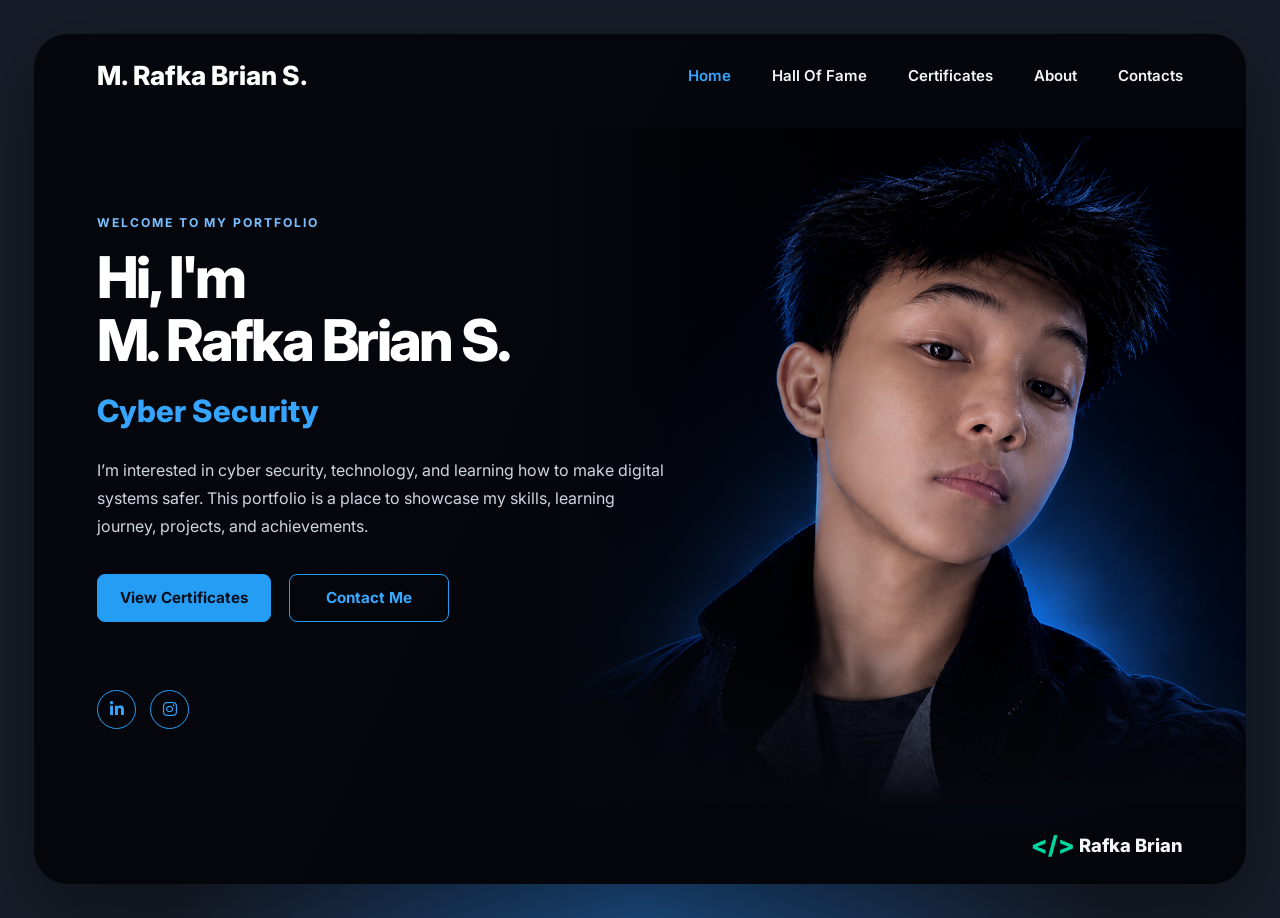
==== index.html @ 3202c619 "Add files via upload" ====
<!DOCTYPE html>
<html lang="id">
<head>
  <meta charset="UTF-8">
  <meta name="viewport" content="width=device-width, initial-scale=1.0">
  <meta name="theme-color" content="#080b14">
  <title>Home | M. Rafka Brian S.</title>
  <link rel="preconnect" href="https://fonts.googleapis.com">
  <link rel="preconnect" href="https://fonts.gstatic.com" crossorigin>
  <link href="https://fonts.googleapis.com/css2?family=Inter:wght@400;500;600;700;800&display=swap" rel="stylesheet">
  <link rel="stylesheet" href="https://cdnjs.cloudflare.com/ajax/libs/font-awesome/6.5.2/css/all.min.css">
  <link rel="stylesheet" href="styles.css">
</head>
<body>
  <main class="page-card ">
    <header class="site-header">
  <a class="logo" href="index.html">M. Rafka Brian S.</a>
  <nav aria-label="Navigasi utama">
    <a class="nav-item active" href="index.html">Home</a>
    <a class="nav-item" href="hall-of-fame.html">Hall Of Fame</a>
    <a class="nav-item " href="certificates.html">Certificates</a>
    <a class="nav-item " href="about.html">About</a>
    <a class="nav-item " href="contacts.html">Contacts</a>
  </nav>
</header>
    <section class="hero home-hero">
  <div class="hero-copy">
    <p class="eyebrow">WELCOME TO MY PORTFOLIO</p>
    <h1>Hi, I'm <span>M. Rafka Brian S.</span></h1>
    <h2>Cyber Security</h2>
    <p class="intro">I’m interested in cyber security, technology, and learning how to make digital systems safer. This portfolio is a place to showcase my skills, learning journey, projects, and achievements.</p>
    <div class="actions">
      <a class="button button-primary" href="certificates.html">View Certificates</a>
      <a class="button button-outline" href="contacts.html">Contact Me</a>
    </div>
    <div class="socials" aria-label="Social media">
      <a href="https://www.linkedin.com/in/rafkabrian/" target="_blank" rel="noopener noreferrer" aria-label="LinkedIn"><i class="fa-brands fa-linkedin-in"></i></a>
      <a href="https://www.instagram.com/rafkabriann?dlrf=MWtuc3ViaWQyOXR2dw==" target="_blank" rel="noopener noreferrer" aria-label="Instagram"><i class="fa-brands fa-instagram"></i></a>
    </div>
  </div>
  <div class="hero-portrait"><img src="background-img.png" alt="Portrait of M. Rafka Brian S."></div>
</section>
    <footer class="site-footer"><span class="codegen"><span>&lt;/&gt;</span> Rafka Brian</span></footer>
  </main>
</body>
</html>
---- styles.css ----
* {
  box-sizing: border-box;
  margin: 0;
  padding: 0;
}

html {
  scroll-behavior: smooth;
}

body {
  min-height: 100vh;
  padding: 34px;
  display: grid;
  place-items: center;
  color: #f7f9ff;
  background:
    radial-gradient(ellipse at 50% 100%, rgba(31, 115, 206, .55), transparent 52%),
    #171c28;
  font-family: "Inter", Arial, sans-serif;
}

.page-card {
  position: relative;
  isolation: isolate;
  width: min(100%, 1350px);
  min-height: min(820px, calc(100vh - 68px));
  overflow: hidden;
  border-radius: 34px;
  background:
    radial-gradient(circle at 78% 55%, rgba(0, 83, 173, .16), transparent 34%),
    linear-gradient(115deg, #05070d 0%, #03050a 100%);
  box-shadow: 0 24px 70px rgba(0, 0, 0, .35);
}

.site-header {
  position: relative;
  z-index: 3;
  min-height: 82px;
  padding: 0 5.2%;
  display: flex;
  align-items: center;
  justify-content: space-between;
  gap: 24px;
}

.logo {
  color: #fff;
  font-size: 1.65rem;
  font-weight: 800;
  text-decoration: none;
  white-space: nowrap;
}

.site-header nav {
  display: flex;
  align-items: center;
  gap: clamp(18px, 3.2vw, 48px);
}

.nav-item {
  color: #f4f5f8;
  font-size: .94rem;
  font-weight: 600;
  text-decoration: none;
  transition: color .2s ease;
}

.nav-item:hover,
.nav-item.active {
  color: #36a5ff;
}

.hero {
  position: relative;
  min-height: 690px;
  padding: 90px 5.2% 44px;
  display: grid;
  grid-template-columns: minmax(0, 1.05fr) minmax(320px, .95fr);
  align-items: center;
}

.hero-copy {
  position: relative;
  z-index: 2;
  width: min(100%, 650px);
  padding-bottom: 24px;
}

.eyebrow {
  margin-bottom: 16px;
  color: #7abfff;
  font-size: .76rem;
  font-weight: 700;
  letter-spacing: .16em;
}

h1 {
  max-width: 680px;
  color: #fff;
  font-size: clamp(2.6rem, 4.5vw, 4.25rem);
  line-height: 1.08;
  letter-spacing: -.045em;
  font-weight: 800;
}

h1 span {
  display: block;
}

h2 {
  margin-top: 22px;
  color: #36a5ff;
  font-size: clamp(1.55rem, 2.4vw, 2.15rem);
  line-height: 1.2;
  font-weight: 800;
}

.intro {
  max-width: 610px;
  margin-top: 26px;
  color: #d0d5df;
  font-size: 1rem;
  line-height: 1.75;
}

.actions {
  display: flex;
  flex-wrap: wrap;
  gap: 18px;
  margin-top: 34px;
}

.button {
  min-width: 160px;
  min-height: 48px;
  padding: 13px 22px;
  display: inline-flex;
  align-items: center;
  justify-content: center;
  border: 1.5px solid #269df5;
  border-radius: 8px;
  color: #38a8ff;
  font-size: .95rem;
  font-weight: 700;
  text-decoration: none;
  transition: transform .2s ease, background .2s ease;
}

.button:hover {
  transform: translateY(-2px);
}

.button-primary {
  background: #269df5;
  color: #06101d;
}

.button-outline {
  background: transparent;
}

.hero-portrait {
  position: absolute;
  z-index: 1;
  top: 12px;
  right: 0;
  bottom: 0;
  width: 57%;
  overflow: hidden;
  display: flex;
  align-items: flex-end;
  justify-content: center;
  pointer-events: none;
}

.hero-portrait::before {
  content: "";
  position: absolute;
  inset: 0;
  z-index: 1;
  background: linear-gradient(90deg, #05070d 0%, rgba(5, 7, 13, .38) 20%, transparent 52%),
              linear-gradient(0deg, #05070d 0%, transparent 25%);
}

.hero-portrait img {
  width: 100%;
  height: 100%;
  object-fit: cover;
  object-position: center 18%;
  filter: saturate(.92) contrast(1.04);
}

.socials {
  display: flex;
  flex-wrap: wrap;
  gap: 14px;
  margin-top: 68px;
}

.socials a {
  width: 39px;
  height: 39px;
  display: grid;
  place-items: center;
  border: 1px solid #269df5;
  border-radius: 50%;
  color: #36a5ff;
  font-size: 1rem;
  text-decoration: none;
  transition: background .2s ease, transform .2s ease;
}

.socials a:hover {
  transform: translateY(-3px);
  background: rgba(38, 157, 245, .14);
}

.site-footer {
  position: relative;
  z-index: 3;
  display: flex;
  justify-content: flex-end;
  padding: 24px 5.2%;
}

.codegen {
  color: #f4f6fa;
  font-size: 1.15rem;
  font-weight: 800;
}

.codegen span {
  color: #00d6a0;
  font-size: 1.55rem;
  vertical-align: -2px;
}



/* Certificates gallery */
.certificates-section {
  position: relative;
  z-index: 2;
  padding: 74px 5.2% 58px;
  background: linear-gradient(180deg, rgba(7, 11, 20, .96), #080d18 100%);
  border-top: 1px solid rgba(69, 159, 245, .18);
}

.section-heading {
  display: flex;
  align-items: flex-end;
  justify-content: space-between;
  gap: 20px;
  margin-bottom: 30px;
}

.section-heading .eyebrow {
  margin-bottom: 10px;
}

.section-heading h2 {
  margin: 0;
  color: #fff;
  font-size: clamp(1.8rem, 3vw, 2.6rem);
}

.section-description {
  margin-top: 10px;
  color: #aeb9ca;
  font-size: .95rem;
  line-height: 1.6;
}

.certificate-count {
  flex: 0 0 auto;
  padding: 10px 14px;
  border: 1px solid rgba(54, 165, 255, .42);
  border-radius: 999px;
  color: #75bdff;
  font-size: .85rem;
  font-weight: 700;
}

.certificate-grid {
  display: grid;
  grid-template-columns: repeat(3, minmax(0, 1fr));
  gap: 22px;
}

.certificate-card {
  min-width: 0;
  overflow: hidden;
  border: 1px solid rgba(96, 160, 224, .2);
  border-radius: 14px;
  background: #0d1422;
  color: #f5f8ff;
  text-decoration: none;
  transition: transform .2s ease, border-color .2s ease, box-shadow .2s ease;
}

.certificate-card:hover {
  transform: translateY(-4px);
  border-color: #319ff4;
  box-shadow: 0 12px 30px rgba(0, 102, 204, .16);
}

.certificate-preview {
  position: relative;
  display: grid;
  place-items: center;
  aspect-ratio: 1.42 / 1;
  overflow: hidden;
  background: linear-gradient(145deg, #111e32, #080d17);
}

.certificate-placeholder {
  display: flex;
  flex-direction: column;
  align-items: center;
  gap: 9px;
  color: #79bdff;
  text-align: center;
}

.certificate-placeholder i {
  font-size: 2rem;
}

.certificate-placeholder span {
  color: #e8f3ff;
  font-size: .95rem;
  font-weight: 700;
}

.certificate-placeholder small {
  color: #8292a9;
  font-size: .75rem;
}

.certificate-preview img {
  position: absolute;
  inset: 0;
  width: 100%;
  height: 100%;
  object-fit: contain;
  background: #080d17;
}

.certificate-meta {
  display: flex;
  align-items: center;
  justify-content: space-between;
  gap: 10px;
  padding: 13px 15px;
  font-size: .88rem;
  font-weight: 700;
}

.view-certificate {
  color: #64b5ff;
  font-size: .78rem;
  white-space: nowrap;
}

/* Tablet */
@media (max-width: 900px) {
  body {
    padding: 20px;
  }

  .page-card {
    min-height: calc(100vh - 40px);
    border-radius: 26px;
  }

  .site-header {
    padding-inline: 5%;
  }

  .site-header nav {
    gap: 18px;
  }

  .nav-item {
    font-size: .82rem;
  }

  .hero {
    min-height: 700px;
    padding: 70px 5% 40px;
    grid-template-columns: minmax(0, 1fr) minmax(250px, .8fr);
  }

  .hero-portrait {
    width: 58%;
  }

  .certificate-grid {
    grid-template-columns: repeat(2, minmax(0, 1fr));
    gap: 16px;
  }

  h1 {
    font-size: clamp(2.4rem, 5.2vw, 3.5rem);
  }

  .intro {
    max-width: 490px;
    font-size: .92rem;
  }

  .button {
    min-width: 135px;
  }
}

/* Phone: portrait and text become separate blocks so they never overlap */
@media (max-width: 600px) {
  body {
    min-height: 100vh;
    padding: 12px;
    display: block;
  }

  .page-card {
    width: 100%;
    min-height: 0;
    border-radius: 22px;
    overflow: hidden;
  }

  .site-header {
    min-height: 66px;
    padding: 0 20px;
    align-items: center;
  }

  .logo {
    font-size: 1.25rem;
  }

  .site-header nav {
    max-width: 68%;
    gap: 14px;
    overflow-x: auto;
    scrollbar-width: none;
  }

  .site-header nav::-webkit-scrollbar {
    display: none;
  }

  .nav-item {
    flex: 0 0 auto;
    font-size: .72rem;
  }

  .hero {
    min-height: 0;
    padding: 0;
    display: flex;
    flex-direction: column;
    align-items: stretch;
  }

  .hero-portrait {
    position: relative;
    order: 0;
    inset: auto;
    width: 100%;
    height: clamp(300px, 88vw, 430px);
    display: block;
    background: #05070d;
  }

  .hero-portrait::before {
    background: linear-gradient(0deg, #05070d 0%, transparent 28%);
  }

  .hero-portrait img {
    width: 100%;
    height: 100%;
    object-fit: contain;
    object-position: center top;
  }

  .hero-copy {
    order: 1;
    width: 100%;
    padding: 12px 22px 34px;
  }

  .eyebrow {
    margin-bottom: 10px;
    font-size: .64rem;
  }

  h1 {
    font-size: clamp(2rem, 8vw, 2.7rem);
    line-height: 1.12;
  }

  h1 span {
    display: inline;
  }

  h2 {
    margin-top: 14px;
    font-size: 1.45rem;
  }

  .intro {
    margin-top: 16px;
    font-size: .9rem;
    line-height: 1.65;
  }

  .actions {
    gap: 12px;
    margin-top: 22px;
  }

  .button {
    min-width: 0;
    min-height: 44px;
    flex: 1 1 130px;
    padding: 11px 14px;
    font-size: .86rem;
  }

  .socials {
    gap: 11px;
    margin-top: 28px;
  }

  .socials a {
    width: 35px;
    height: 35px;
    font-size: .9rem;
  }

  .site-footer {
    position: static;
    padding: 0 22px 22px;
    text-align: right;
  }

  .certificates-section {
    padding: 48px 18px 34px;
  }

  .section-heading {
    align-items: flex-start;
    flex-direction: column;
    margin-bottom: 22px;
  }

  .certificate-count {
    font-size: .78rem;
  }

  .certificate-grid {
    grid-template-columns: repeat(2, minmax(0, 1fr));
    gap: 12px;
  }

  .certificate-meta {
    align-items: flex-start;
    flex-direction: column;
    gap: 6px;
    padding: 10px;
    font-size: .78rem;
  }

  .view-certificate {
    font-size: .72rem;
  }

  .codegen {
    font-size: .95rem;
  }

  .codegen span {
    font-size: 1.25rem;
  }
}

/* Very small phones */
@media (max-width: 360px) {
  .site-header {
    padding-inline: 14px;
  }

  .site-header nav {
    gap: 10px;
  }

  .nav-item {
    font-size: .66rem;
  }

  .hero-copy {
    padding-inline: 17px;
  }

  .actions {
    flex-direction: column;
  }

  .button {
    width: 100%;
  }
}


/* Separate page layouts */
.content-page {
  min-height: 680px;
  padding: 74px 5.2% 64px;
  background:
    radial-gradient(circle at 85% 12%, rgba(25, 104, 185, .13), transparent 30%),
    linear-gradient(180deg, #070b14, #080d18);
  border-top: 1px solid rgba(69, 159, 245, .15);
}
.page-heading { max-width: 760px; margin-bottom: 38px; }
.page-heading h1 { font-size: clamp(2.3rem, 4.5vw, 3.8rem); }
.page-heading h1 span { color: #39a5ff; display: inline; }
.page-heading .section-description { max-width: 620px; }
.feature-grid { display:grid; grid-template-columns:repeat(2,minmax(0,1fr)); gap:20px; }
.feature-card, .about-card, .contact-card {
  border:1px solid rgba(96,160,224,.2); border-radius:16px;
  background:linear-gradient(145deg,#101a2b,#0a101c);
}
.feature-card { padding:28px; }
.feature-icon { width:48px;height:48px;display:grid;place-items:center;border-radius:13px;
  color:#48adff;background:rgba(54,165,255,.12);font-size:1.35rem;margin-bottom:20px; }
.feature-card h2 { margin:0 0 12px;color:#fff;font-size:1.2rem; }
.feature-card p, .about-card p { color:#b9c4d4;line-height:1.75;font-size:.95rem; }
.note-line { margin-top:26px;color:#8fa1b9;font-size:.86rem;line-height:1.6; }
.note-line i { color:#4aaeff;margin-right:7px; }
.about-card { display:grid;grid-template-columns:150px 1fr;gap:28px;padding:34px;align-items:start; }
.about-mark { width:120px;height:120px;border-radius:50%;display:grid;place-items:center;
  background:radial-gradient(circle,#174b7c,#0b1422);color:#69bbff;font-size:3rem; }
.about-card h2 { margin:0 0 16px;color:#fff;font-size:1.7rem; }
.about-card p + p { margin-top:12px; }
.tag-list { display:flex;flex-wrap:wrap;gap:10px;margin-top:22px; }
.tag-list span { padding:9px 13px;border:1px solid rgba(54,165,255,.35);border-radius:99px;color:#80c4ff;font-size:.8rem; }
.contact-grid { display:grid;grid-template-columns:repeat(2,minmax(0,1fr));gap:16px; }
.contact-card { min-width:0;padding:22px;display:flex;align-items:center;gap:17px;text-decoration:none;color:#fff;transition:.2s; }
.contact-card:hover { transform:translateY(-3px);border-color:#319ff4; }
.contact-card > i:first-child { width:46px;height:46px;flex:0 0 46px;display:grid;place-items:center;
  border-radius:12px;background:rgba(54,165,255,.12);color:#55b4ff;font-size:1.4rem; }
.contact-card span { min-width:0;display:flex;flex-direction:column;gap:6px; }
.contact-card b { font-size:1rem; }
.contact-card small { color:#91a1b7;font-size:.78rem;overflow-wrap:anywhere; }
.contact-card .arrow { margin-left:auto;color:#65b8ff;font-size:.85rem; }
.certificates-section { padding-top:68px; }
.certificates-section .section-heading h1 { color:#fff;font-size:clamp(2.1rem,4vw,3.2rem); }
.certificates-section .section-heading h1 span { display:inline;color:#39a5ff; }
@media(max-width:700px) {
  .content-page { min-height:0;padding:48px 20px 42px; }
  .feature-grid,.contact-grid { grid-template-columns:1fr;gap:14px; }
  .feature-card { padding:22px; }
  .about-card { grid-template-columns:1fr;padding:24px;gap:20px; }
  .about-mark { width:86px;height:86px;font-size:2.2rem; }
  .page-heading { margin-bottom:26px; }
  .certificates-section .section-heading { align-items:flex-start; }
}


/* Hall Of Fame gallery — stable sizing on desktop, tablet, and phones */
.hof-page { min-height: 680px; }
.hof-grid {
  display: grid;
  grid-template-columns: repeat(3, minmax(0, 1fr));
  align-items: stretch;
  gap: 22px;
}
.hof-card {
  min-width: 0;
  display: flex;
  flex-direction: column;
  overflow: hidden;
  border: 1px solid rgba(96,160,224,.22);
  border-radius: 16px;
  background: linear-gradient(145deg,#101a2b,#0a101c);
  transition: transform .2s ease,border-color .2s ease,box-shadow .2s ease;
}
.hof-card:hover {
  transform: translateY(-4px);
  border-color: #319ff4;
  box-shadow: 0 12px 30px rgba(0,102,204,.16);
}
.hof-image-button {
  width: 100%;
  aspect-ratio: 1.38 / 1;
  height: auto;
  min-height: 0;
  flex: 0 0 auto;
  padding: 14px;
  display: flex;
  align-items: center;
  justify-content: center;
  overflow: hidden;
  border: 0;
  cursor: zoom-in;
  background: #f8f9fc;
}
.hof-image-button img {
  display: block;
  width: 100%;
  height: 100%;
  min-width: 0;
  min-height: 0;
  object-fit: contain;
  object-position: center;
}
.hof-meta {
  flex: 1 1 auto;
  min-width: 0;
  padding: 16px 18px 18px;
}
.hof-meta h2 {
  margin: 0;
  color: #fff;
  font-size: 1rem;
  line-height: 1.4;
  overflow-wrap: anywhere;
}
.hof-meta p { margin-top: 7px; color: #9eacc0; font-size: .82rem; line-height: 1.5; }
.hof-lightbox {
  position: fixed;
  inset: 0;
  z-index: 20;
  display: none;
  place-items: center;
  padding: 20px;
  background: rgba(0,0,0,.9);
}
.hof-lightbox.open { display: grid; }
.hof-lightbox img {
  display: block;
  width: auto;
  height: auto;
  max-width: min(92vw,1000px);
  max-height: 78vh;
  object-fit: contain;
  background: #fff;
  border-radius: 10px;
}
.hof-lightbox p { color: #fff; text-align: center; margin-top: 12px; overflow-wrap: anywhere; }
.hof-close { position: absolute; top: 12px; right: 18px; border: 0; background: transparent; color: #fff; font-size: 2.5rem; cursor: pointer; }
@media (max-width: 900px) {
  .hof-grid { grid-template-columns: repeat(2, minmax(0, 1fr)); gap: 18px; }
}
@media (max-width: 600px) {
  .hof-page { min-height: 0; padding: 48px 18px 34px; }
  .hof-grid { grid-template-columns: repeat(2, minmax(0, 1fr)); gap: 12px; }
  .hof-image-button { aspect-ratio: 1 / 1; padding: 9px; }
  .hof-meta { padding: 11px; }
  .hof-meta h2 { font-size: .82rem; line-height: 1.35; }
  .hof-meta p { font-size: .72rem; }
}
@media (max-width: 370px) {
  .hof-grid { grid-template-columns: 1fr; }
  .hof-image-button { aspect-ratio: 1.45 / 1; padding: 14px; }
  .hof-meta h2 { font-size: .95rem; }
}

/* Featured In / Media */
.media-block { margin-top: 56px; }
.media-title { margin: 0 0 22px; color: #fff; font-size: clamp(1.6rem, 3vw, 2.2rem); }
.media-title span { color: #39a5ff; }
.media-grid { display: grid; grid-template-columns: repeat(2, minmax(0, 1fr)); gap: 16px; }
.media-card { display: flex; flex-direction: column; gap: 10px; padding: 22px; text-decoration: none; color: #fff;
  border: 1px solid rgba(96,160,224,.2); border-radius: 16px; background: linear-gradient(145deg,#101a2b,#0a101c); transition: .2s; }
.media-card:hover { transform: translateY(-3px); border-color: #319ff4; }
.media-source { color: #65b8ff; font-size: .78rem; font-weight: 600; letter-spacing: .02em; }
.media-source i { margin-right: 6px; }
.media-card b { font-size: 1rem; line-height: 1.5; }
.media-card small { color: #91a1b7; font-size: .78rem; line-height: 1.5; }
.media-read { margin-top: auto; padding-top: 6px; color: #80c4ff; font-size: .82rem; font-weight: 600; }
@media (max-width: 900px) { .media-grid { grid-template-columns: 1fr; } }
@media (max-width: 600px) { .media-block { margin-top: 40px; } .media-card { padding: 18px; } }
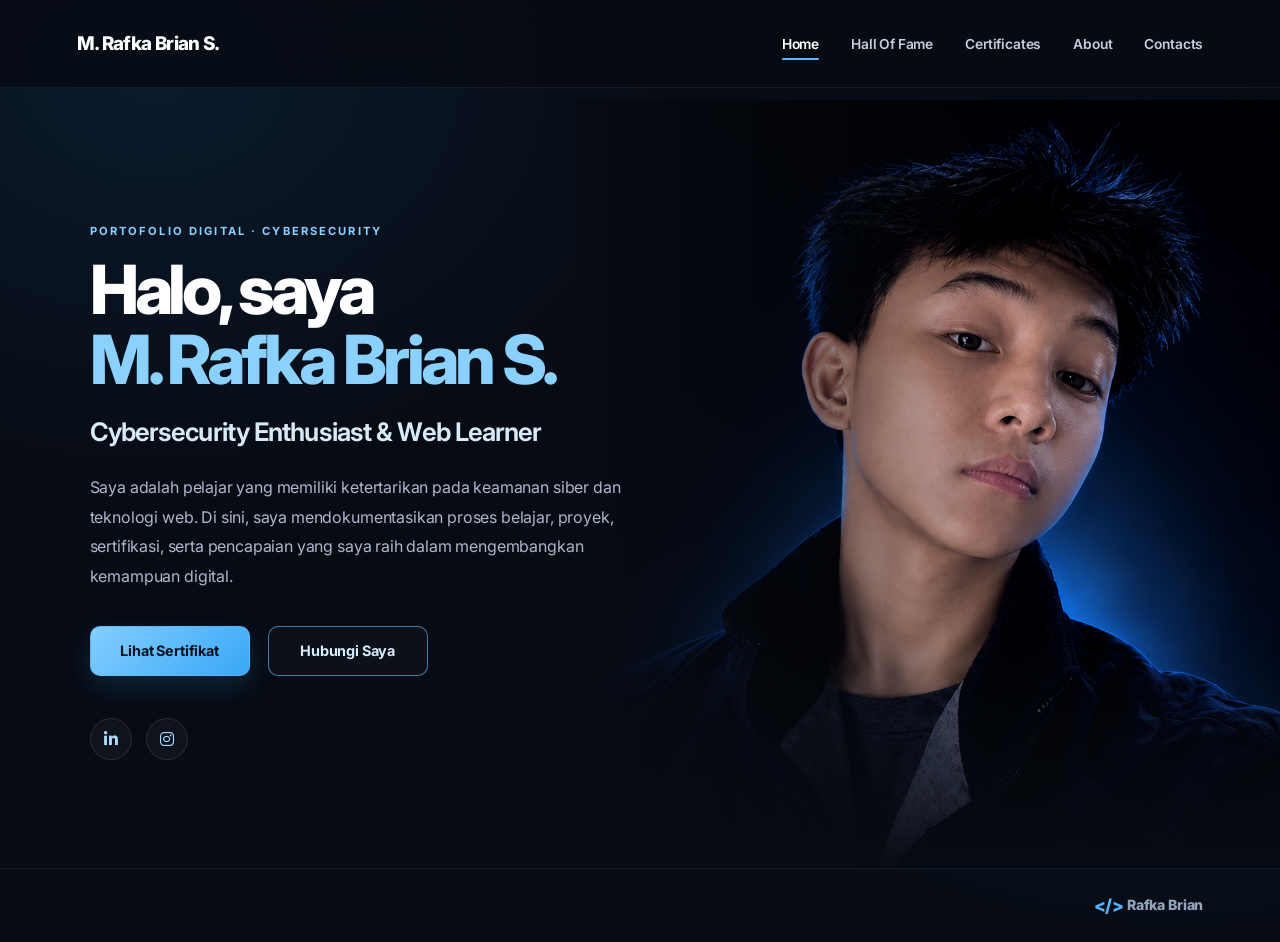
==== commit 3741200c: "Add files via upload" ====
--- a/index.html
+++ b/index.html
@@ -25,13 +25,13 @@
 </header>
     <section class="hero home-hero">
   <div class="hero-copy">
-    <p class="eyebrow">WELCOME TO MY PORTFOLIO</p>
-    <h1>Hi, I'm <span>M. Rafka Brian S.</span></h1>
-    <h2>Cyber Security</h2>
-    <p class="intro">I’m interested in cyber security, technology, and learning how to make digital systems safer. This portfolio is a place to showcase my skills, learning journey, projects, and achievements.</p>
+    <p class="eyebrow">PORTOFOLIO DIGITAL · CYBERSECURITY</p>
+    <h1>Halo, saya <span>M. Rafka Brian S.</span></h1>
+    <h2>Cybersecurity Enthusiast &amp; Web Learner</h2>
+    <p class="intro">Saya adalah pelajar yang memiliki ketertarikan pada keamanan siber dan teknologi web. Di sini, saya mendokumentasikan proses belajar, proyek, sertifikasi, serta pencapaian yang saya raih dalam mengembangkan kemampuan digital.</p>
     <div class="actions">
-      <a class="button button-primary" href="certificates.html">View Certificates</a>
-      <a class="button button-outline" href="contacts.html">Contact Me</a>
+      <a class="button button-primary" href="certificates.html">Lihat Sertifikat</a>
+      <a class="button button-outline" href="contacts.html">Hubungi Saya</a>
     </div>
     <div class="socials" aria-label="Social media">
       <a href="https://www.linkedin.com/in/rafkabrian/" target="_blank" rel="noopener noreferrer" aria-label="LinkedIn"><i class="fa-brands fa-linkedin-in"></i></a>
--- a/styles.css
+++ b/styles.css
@@ -10,27 +10,25 @@
 
 body {
   min-height: 100vh;
-  padding: 34px;
-  display: grid;
-  place-items: center;
+  min-height: 100dvh;
   color: #f7f9ff;
-  background:
-    radial-gradient(ellipse at 50% 100%, rgba(31, 115, 206, .55), transparent 52%),
-    #171c28;
+  background: #05070d;
   font-family: "Inter", Arial, sans-serif;
 }
 
 .page-card {
   position: relative;
   isolation: isolate;
-  width: min(100%, 1350px);
-  min-height: min(820px, calc(100vh - 68px));
+  width: 100%;
+  min-height: 100vh;
+  min-height: 100dvh;
+  display: flex;
+  flex-direction: column;
   overflow: hidden;
-  border-radius: 34px;
+  border-radius: 0;
   background:
     radial-gradient(circle at 78% 55%, rgba(0, 83, 173, .16), transparent 34%),
     linear-gradient(115deg, #05070d 0%, #03050a 100%);
-  box-shadow: 0 24px 70px rgba(0, 0, 0, .35);
 }
 
 .site-header {
@@ -73,6 +71,7 @@
 
 .hero {
   position: relative;
+  flex: 1 0 auto;
   min-height: 690px;
   padding: 90px 5.2% 44px;
   display: grid;
@@ -365,14 +364,6 @@
 
 /* Tablet */
 @media (max-width: 900px) {
-  body {
-    padding: 20px;
-  }
-
-  .page-card {
-    min-height: calc(100vh - 40px);
-    border-radius: 26px;
-  }
 
   .site-header {
     padding-inline: 5%;
@@ -417,17 +408,9 @@
 
 /* Phone: portrait and text become separate blocks so they never overlap */
 @media (max-width: 600px) {
-  body {
+  .page-card {
     min-height: 100vh;
-    padding: 12px;
-    display: block;
-  }
-
-  .page-card {
-    width: 100%;
-    min-height: 0;
-    border-radius: 22px;
-    overflow: hidden;
+    min-height: 100dvh;
   }
 
   .site-header {
@@ -616,6 +599,7 @@
 
 /* Separate page layouts */
 .content-page {
+  flex: 1 0 auto;
   min-height: 680px;
   padding: 74px 5.2% 64px;
   background:
@@ -783,3 +767,239 @@
 .media-read { margin-top: auto; padding-top: 6px; color: #80c4ff; font-size: .82rem; font-weight: 600; }
 @media (max-width: 900px) { .media-grid { grid-template-columns: 1fr; } }
 @media (max-width: 600px) { .media-block { margin-top: 40px; } .media-card { padding: 18px; } }
+
+/* Layar ultra-lebar: background tetap full, isi tetap rapi di tengah */
+@media (min-width: 1500px) {
+  .site-header,
+  .site-footer,
+  .hero,
+  .content-page {
+    padding-inline: calc((100% - 1350px) / 2);
+  }
+}
+
+
+/* ===== Professional refinement ===== */
+:root {
+  --bg: #070b13;
+  --surface: rgba(15, 24, 39, .82);
+  --surface-strong: #101b2c;
+  --line: rgba(139, 174, 214, .17);
+  --muted: #aab8ca;
+  --accent: #58b5ff;
+  --accent-2: #8bd1ff;
+}
+body {
+  background:
+    radial-gradient(ellipse at 12% 8%, rgba(28, 107, 178, .16), transparent 34rem),
+    radial-gradient(ellipse at 92% 72%, rgba(16, 91, 153, .12), transparent 32rem),
+    var(--bg);
+  color: #f4f7fb;
+  letter-spacing: -.01em;
+}
+.page-card {
+  max-width: 1600px;
+  margin-inline: auto;
+  background: transparent;
+}
+.site-header {
+  min-height: 88px;
+  padding-inline: clamp(22px, 6vw, 96px);
+  border-bottom: 1px solid rgba(139,174,214,.10);
+  background: rgba(7, 11, 19, .78);
+  backdrop-filter: blur(18px);
+}
+.logo {
+  font-size: 1.18rem;
+  letter-spacing: -.035em;
+}
+.site-header nav { gap: clamp(14px, 2.5vw, 34px); }
+.nav-item {
+  position: relative;
+  padding-block: 10px;
+  color: #c4cfdd;
+  font-size: .86rem;
+  transition: color .2s ease;
+}
+.nav-item::after {
+  content: "";
+  position: absolute;
+  left: 0; right: 0; bottom: 2px;
+  height: 2px;
+  border-radius: 3px;
+  background: var(--accent);
+  transform: scaleX(0);
+  transform-origin: left;
+  transition: transform .2s ease;
+}
+.nav-item:hover, .nav-item.active { color: #fff; }
+.nav-item:hover::after, .nav-item.active::after { transform: scaleX(1); }
+.hero {
+  min-height: min(780px, calc(100dvh - 88px));
+  padding: clamp(64px, 9vw, 130px) clamp(24px, 7vw, 112px) 64px;
+}
+.hero-copy { max-width: 690px; }
+.eyebrow {
+  color: var(--accent-2);
+  font-size: .7rem;
+  letter-spacing: .19em;
+}
+h1 {
+  font-size: clamp(2.8rem, 5.3vw, 5.1rem);
+  line-height: 1.04;
+  letter-spacing: -.06em;
+}
+h1 span { color: #8bd1ff; }
+.hero-copy h2 {
+  max-width: 580px;
+  color: #d8e9f8;
+  font-size: clamp(1.25rem, 2vw, 1.8rem);
+  font-weight: 650;
+  letter-spacing: -.035em;
+}
+.intro, .section-description {
+  color: var(--muted);
+  font-size: 1rem;
+  line-height: 1.85;
+}
+.button {
+  min-height: 50px;
+  border-radius: 10px;
+  border-color: rgba(88,181,255,.65);
+  font-size: .9rem;
+  transition: transform .2s ease, box-shadow .2s ease, background .2s ease;
+}
+.button-primary {
+  color: #06111d;
+  background: linear-gradient(135deg, #83ceff, #39a7f7);
+  box-shadow: 0 10px 28px rgba(35,145,224,.2);
+}
+.button-outline { color: #d7edff; background: rgba(255,255,255,.025); }
+.button:hover { box-shadow: 0 12px 28px rgba(25,130,210,.18); }
+.hero-portrait { width: 55%; }
+.hero-portrait::before {
+  background: linear-gradient(90deg, var(--bg) 0%, rgba(7,11,19,.55) 24%, transparent 62%),
+              linear-gradient(0deg, var(--bg) 0%, transparent 30%);
+}
+.socials { margin-top: 42px; }
+.socials a {
+  width: 42px; height: 42px;
+  border-color: var(--line);
+  background: rgba(255,255,255,.035);
+  color: #a9d9ff;
+}
+.content-page {
+  width: min(1180px, 100%);
+  margin-inline: auto;
+  padding: clamp(54px, 7vw, 92px) clamp(20px, 5vw, 48px) 76px;
+}
+.page-heading { max-width: 760px; margin-bottom: 38px; }
+.page-heading h1 { font-size: clamp(2.4rem, 4.6vw, 4rem); }
+.page-heading h1 span { display: inline; }
+.page-heading .section-description { max-width: 650px; }
+.about-card, .feature-card, .hof-card, .media-card, .contact-card,
+.certificate-card {
+  border: 1px solid var(--line);
+  border-radius: 18px;
+  background: linear-gradient(145deg, rgba(18,30,48,.92), rgba(10,17,29,.94));
+  box-shadow: 0 18px 50px rgba(0,0,0,.16);
+}
+.about-card {
+  gap: 30px;
+  padding: clamp(22px, 4vw, 42px);
+}
+.about-card p, .feature-card p { color: #b5c2d2; line-height: 1.85; }
+.about-card h2 { color: #fff; margin: 4px 0 18px; }
+.about-mark, .feature-icon {
+  border: 1px solid rgba(88,181,255,.22);
+  background: rgba(55,150,220,.10);
+  color: var(--accent-2);
+  border-radius: 14px;
+}
+.tag-list span {
+  border: 1px solid rgba(88,181,255,.2);
+  background: rgba(55,150,220,.08);
+  color: #b9e1ff;
+  border-radius: 999px;
+  padding: 8px 12px;
+}
+.feature-grid, .hof-grid, .media-grid, .contact-grid { gap: 18px; }
+.feature-card, .hof-card { padding: 24px; }
+.feature-card h2 { color: #f2f7fc; font-size: 1.12rem; margin: 18px 0 10px; }
+.hof-card { padding: 14px; }
+.hof-meta h2 { color: #f2f7fc; font-size: 1rem; margin: 14px 0 6px; }
+.hof-meta p, .media-card small { color: #91a4bb; }
+.media-block { margin-top: 70px; }
+.media-title { color: #fff; margin: 0 0 24px; }
+.media-title span { color: var(--accent); }
+.media-card { padding: 22px; transition: transform .2s ease, border-color .2s ease; }
+.media-card:hover, .contact-card:hover {
+  transform: translateY(-3px);
+  border-color: rgba(88,181,255,.55);
+}
+.media-card b { line-height: 1.55; }
+.contact-card {
+  min-height: 90px;
+  padding: 20px 22px;
+  color: #eaf4fc;
+  transition: transform .2s ease, border-color .2s ease;
+}
+.contact-card > i:first-child { color: var(--accent); }
+.certificate-grid { gap: 18px; }
+.certificate-card { border-radius: 15px; }
+.certificate-preview { background: #0a1220; }
+.certificate-meta { color: #eaf3fb; }
+.view-certificate { color: var(--accent-2); }
+.certificates-section {
+  padding: 64px clamp(20px, 6vw, 90px);
+  background: rgba(10,17,29,.72);
+  border-top: 1px solid var(--line);
+}
+.site-footer {
+  padding: 26px clamp(22px, 6vw, 96px);
+  border-top: 1px solid rgba(139,174,214,.09);
+}
+.codegen { color: #91a4bb; font-size: .88rem; }
+.codegen span { color: var(--accent); font-size: 1.1rem; }
+a:focus-visible, button:focus-visible {
+  outline: 2px solid #8bd1ff;
+  outline-offset: 4px;
+}
+@media (max-width: 760px) {
+  .site-header {
+    min-height: auto;
+    padding: 18px 20px 12px;
+    align-items: flex-start;
+    flex-direction: column;
+    gap: 10px;
+  }
+  .site-header nav {
+    width: 100%;
+    max-width: 100%;
+    gap: 22px;
+    padding: 2px 0 7px;
+    overflow-x: auto;
+  }
+  .nav-item { font-size: .78rem; }
+  .hero {
+    min-height: 0;
+    padding: 0;
+  }
+  .hero-portrait {
+    height: clamp(280px, 82vw, 430px);
+    background: radial-gradient(ellipse at center, rgba(26,99,155,.15), transparent 70%);
+  }
+  .hero-copy { padding: 22px 22px 40px; }
+  .hero-copy h2 { line-height: 1.35; }
+  .content-page { padding: 48px 20px 58px; }
+  .about-card { grid-template-columns: 1fr; }
+  .feature-grid, .hof-grid, .media-grid, .contact-grid { grid-template-columns: 1fr; }
+  .media-block { margin-top: 52px; }
+  .certificates-section { padding: 42px 18px; }
+}
+@media (max-width: 420px) {
+  .logo { font-size: 1.12rem; }
+  .certificate-grid { grid-template-columns: 1fr 1fr; gap: 10px; }
+  .certificate-meta { align-items: flex-start; flex-direction: column; padding: 11px; }
+  .view-certificate { font-size: .72rem; }
+}
